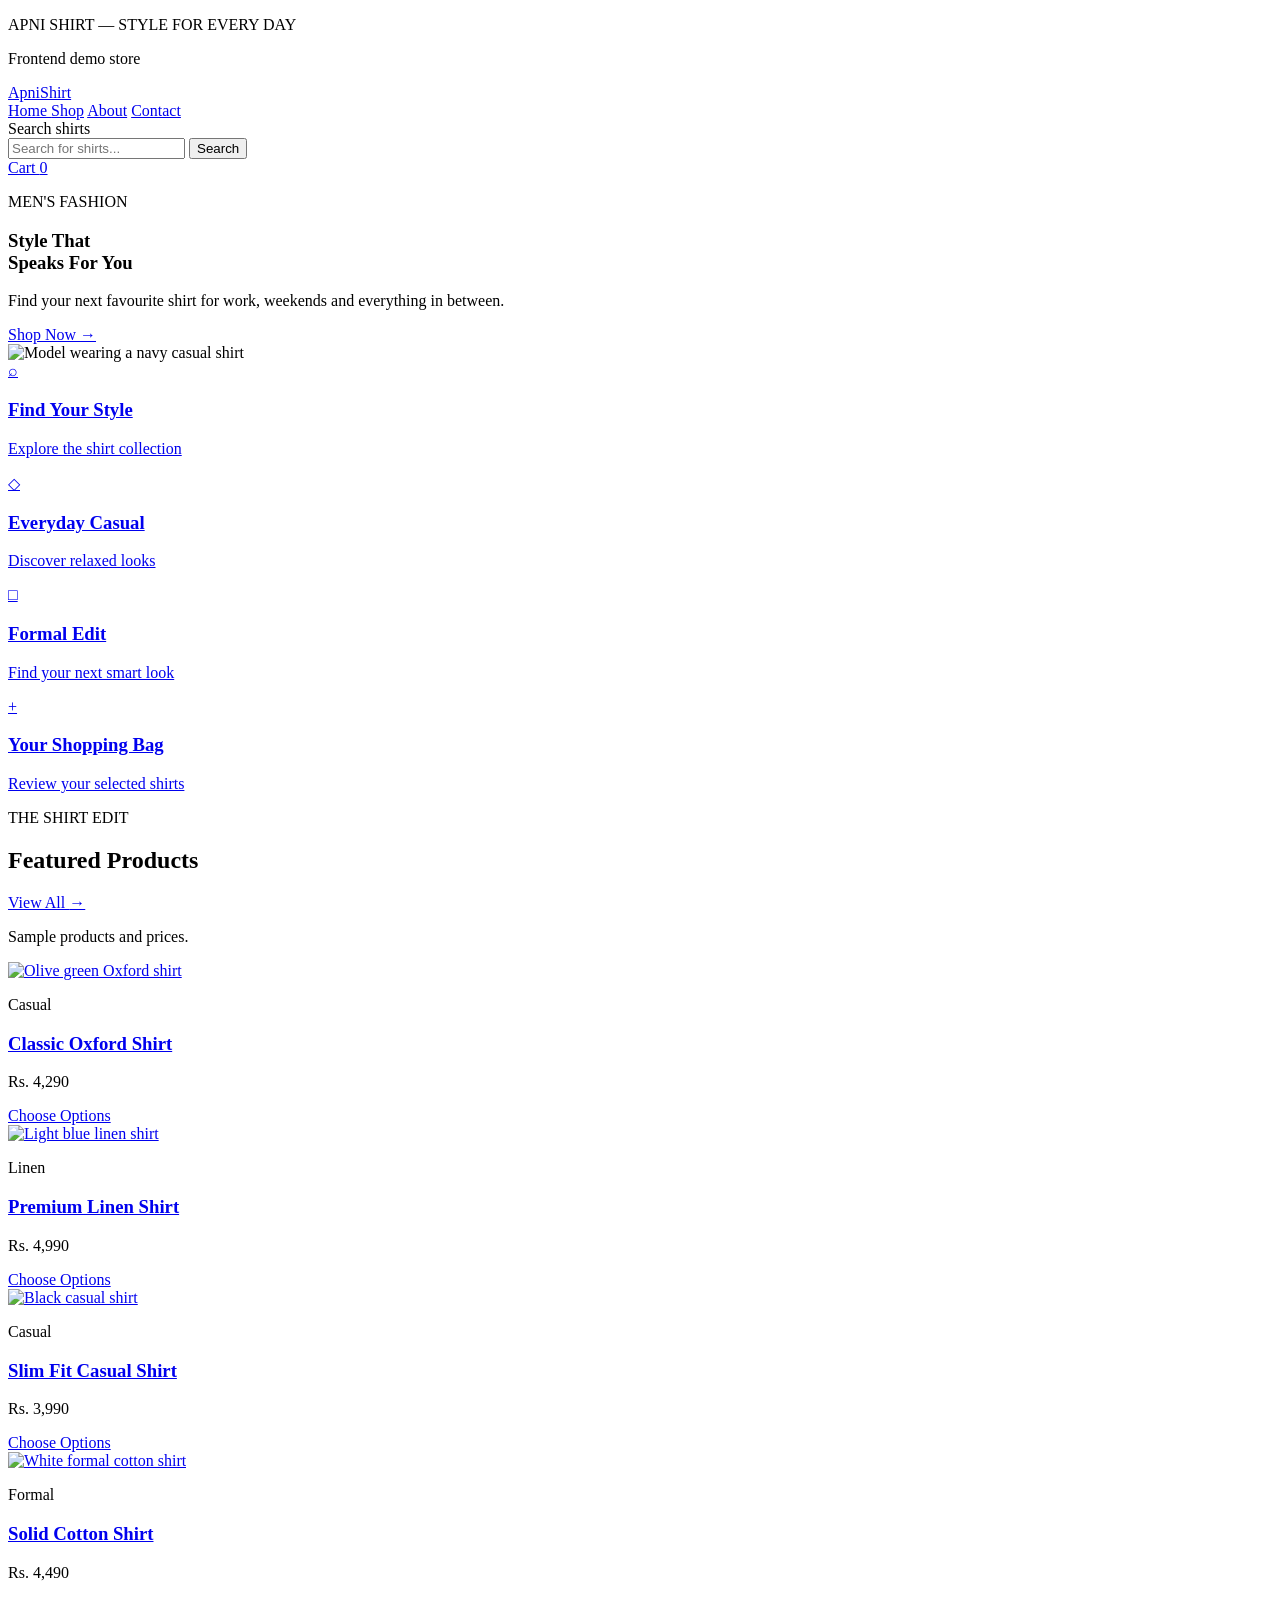
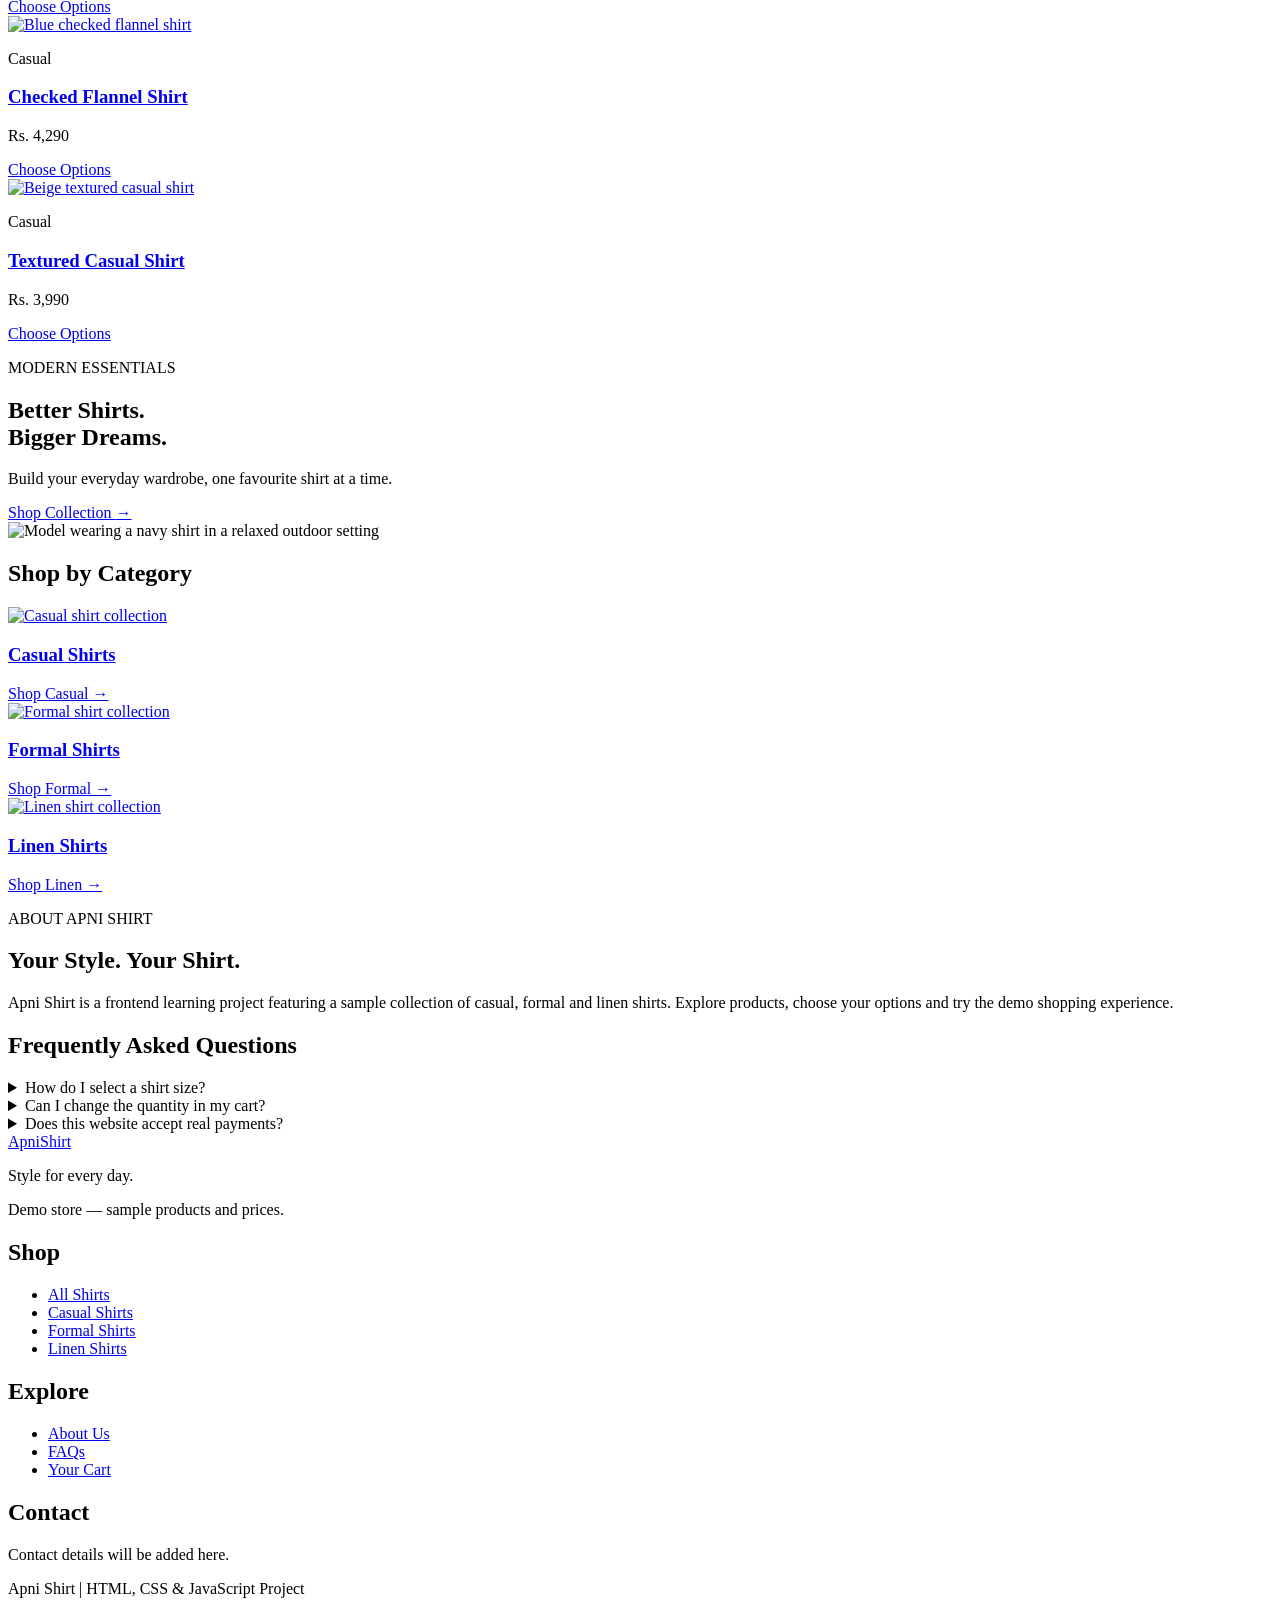
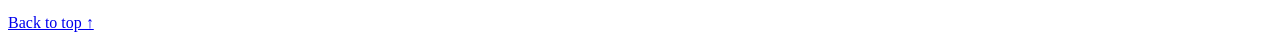
==== index.html @ d5346ca1 "Add files via upload" ====
<!DOCTYPE html>
<html lang="en">
<head>
  <meta charset="UTF-8">
  <meta name="viewport" content="width=device-width, initial-scale=1.0">

  <title>Apni Shirt | Men's Fashion</title>
  <meta
    name="description"
    content="Explore casual, formal and linen shirts at Apni Shirt."
  >

  <link rel="stylesheet" href="css/style.css">

  
</head>

<body>
  <!-- TOP BAR -->
  <div class="top-bar">
    <div class="container">
      <p>APNI SHIRT — STYLE FOR EVERY DAY</p>
      <p>Frontend demo store</p>
    </div>
  </div>

  <!-- HEADER -->
  <header class="site-header">
    <div class="container header-content">

      <a href="index.html" class="logo" aria-label="Apni Shirt home">
        Apni<span>Shirt</span>
      </a>

      <button
        type="button"
        class="menu-toggle"
        id="menuToggle"
        aria-label="Toggle navigation"
        aria-controls="mainNav"
        aria-expanded="false"
        hidden
      >
        ☰
      </button>

      <nav class="main-nav" id="mainNav" aria-label="Main navigation">
        <a href="index.html" class="nav-link active" aria-current="page">
          Home
        </a>
        <a href="shop.html" class="nav-link">Shop</a>
        <a href="#about" class="nav-link">About</a>
        <a href="#contact" class="nav-link">Contact</a>
      </nav>

      <form
        class="search-form"
        id="searchForm"
        action="shop.html"
        method="get"
        role="search"
      >
        <label for="searchInput">Search shirts</label>

        <div class="search-field">
          <input
            type="search"
            id="searchInput"
            name="q"
            placeholder="Search for shirts..."
            maxlength="100"
          >

          <button type="submit" aria-label="Search">
            Search
          </button>
        </div>
      </form>

      <a href="cart.html" class="cart-link">
        Cart
        <span id="cartCount" aria-live="polite">0</span>
      </a>

    </div>
  </header>

  <main>
    <!-- HERO / BANNER -->
    <section class="hero" aria-label="Featured collections">
      <div class="hero-slider" id="heroSlider">

        <article class="hero-slide active" data-slide="0">
          <div class="container hero-content">

            <div class="hero-text" data-animate="slide-right">
              <p class="eyebrow">MEN'S FASHION</p>

              <h1>
                Style That<br>
                Speaks For <span>You</span>
              </h1>

              <p class="hero-description">
                Find your next favourite shirt for work,
                weekends and everything in between.
              </p>

              <a href="shop.html" class="btn btn-primary">
                Shop Now <span aria-hidden="true">→</span>
              </a>
            </div>

            <div class="hero-image" data-animate="slide-left">
              <img
                src="images/hero navy.png"
                alt="Model wearing a navy casual shirt"
                width="800"
                height="700"
                fetchpriority="high"
              >
            </div>

          </div>
        </article>

        <article class="hero-slide" data-slide="1" hidden>
          <div class="container hero-content">

            <div class="hero-text">
              <p class="eyebrow">THE CASUAL COLLECTION</p>
              <h2>Good Style.<br>Every Day.</h2>

              <p class="hero-description">
                Discover relaxed shirts for your everyday wardrobe.
              </p>

              <a href="shop.html?category=casual" class="btn btn-primary">
                Explore Casual <span aria-hidden="true">→</span>
              </a>
            </div>

            <div class="hero-image">
              <img
                src="images/causal.png"
                alt="Model wearing a light blue casual shirt"
                width="800"
                height="700"
                loading="lazy"
              >
            </div>

          </div>
        </article>

        <article class="hero-slide" data-slide="2" hidden>
          <div class="container hero-content">

            <div class="hero-text">
              <p class="eyebrow">THE FORMAL EDIT</p>
              <h2>A Sharper Look.<br>Your Own Way.</h2>

              <p class="hero-description">
                Explore clean colours and classic shirt styles.
              </p>

              <a href="shop.html?category=formal" class="btn btn-primary">
                Explore Formal <span aria-hidden="true">→</span>
              </a>
            </div>

            <div class="hero-image">
              <img
                src="images/banners/hero-formal.jpg"
                alt="Model wearing a white formal shirt"
                width="800"
                height="700"
                loading="lazy"
              >
            </div>

          </div>
        </article>

      </div>

      <!-- JS tayyar hone par controls show karna -->
      <div class="slider-controls" id="sliderControls" hidden>
        <button type="button" id="prevSlide" aria-label="Previous slide">
          ←
        </button>

        <div class="slider-dots" aria-label="Choose banner">
          <button
            type="button"
            class="slider-dot active"
            data-slide-to="0"
            aria-label="Show banner 1"
            aria-pressed="true"
          ></button>

          <button
            type="button"
            class="slider-dot"
            data-slide-to="1"
            aria-label="Show banner 2"
            aria-pressed="false"
          ></button>

          <button
            type="button"
            class="slider-dot"
            data-slide-to="2"
            aria-label="Show banner 3"
            aria-pressed="false"
          ></button>
        </div>

        <button type="button" id="nextSlide" aria-label="Next slide">
          →
        </button>
      </div>
    </section>

    <!-- QUICK LINKS -->
    <section class="features" aria-label="Explore the store">
      <div class="container features-grid">

        <a href="shop.html" class="feature-item" data-animate="fade-up">
          <span class="feature-icon" aria-hidden="true">⌕</span>
          <div>
            <h3>Find Your Style</h3>
            <p>Explore the shirt collection</p>
          </div>
        </a>

        <a href="shop.html?category=casual"
           class="feature-item"
           data-animate="fade-up">
          <span class="feature-icon" aria-hidden="true">◇</span>
          <div>
            <h3>Everyday Casual</h3>
            <p>Discover relaxed looks</p>
          </div>
        </a>

        <a href="shop.html?category=formal"
           class="feature-item"
           data-animate="fade-up">
          <span class="feature-icon" aria-hidden="true">□</span>
          <div>
            <h3>Formal Edit</h3>
            <p>Find your next smart look</p>
          </div>
        </a>

        <a href="cart.html" class="feature-item" data-animate="fade-up">
          <span class="feature-icon" aria-hidden="true">+</span>
          <div>
            <h3>Your Shopping Bag</h3>
            <p>Review your selected shirts</p>
          </div>
        </a>

      </div>
    </section>

    <!-- FEATURED PRODUCTS -->
    <section class="section featured-products" id="featuredProducts">
      <div class="container">

        <div class="section-heading" data-animate="fade-up">
          <div>
            <p class="eyebrow">THE SHIRT EDIT</p>
            <h2>Featured Products</h2>
          </div>

          <a href="shop.html" class="text-link">
            View All <span aria-hidden="true">→</span>
          </a>
        </div>

        <p class="demo-note">Sample products and prices.</p>

        <div class="product-grid" id="featuredProductGrid">

          <!-- PRODUCT 1 -->
          <article
            class="product-card"
            data-product-id="1"
            data-animate="fade-up"
          >
            <a href="product.html?id=1" class="product-image">
              <img
                src="images/shirts/oxford-olive.jpg"
                alt="Olive green Oxford shirt"
                width="450"
                height="550"
                loading="lazy"
              >
            </a>

            <div class="product-info">
              <p class="product-category">Casual</p>

              <h3>
                <a href="product.html?id=1">Classic Oxford Shirt</a>
              </h3>

              <p class="product-price">Rs. 4,290</p>

              <a href="product.html?id=1" class="btn btn-product">
                Choose Options
              </a>
            </div>
          </article>

          <!-- PRODUCT 2 -->
          <article
            class="product-card"
            data-product-id="2"
            data-animate="fade-up"
          >
            <a href="product.html?id=2" class="product-image">
              <img
                src="images/shirts/linen-blue.jpg"
                alt="Light blue linen shirt"
                width="450"
                height="550"
                loading="lazy"
              >
            </a>

            <div class="product-info">
              <p class="product-category">Linen</p>

              <h3>
                <a href="product.html?id=2">Premium Linen Shirt</a>
              </h3>

              <p class="product-price">Rs. 4,990</p>

              <a href="product.html?id=2" class="btn btn-product">
                Choose Options
              </a>
            </div>
          </article>

          <!-- PRODUCT 3 -->
          <article
            class="product-card"
            data-product-id="3"
            data-animate="fade-up"
          >
            <a href="product.html?id=3" class="product-image">
              <img
                src="images/shirts/casual-black.jpg"
                alt="Black casual shirt"
                width="450"
                height="550"
                loading="lazy"
              >
            </a>

            <div class="product-info">
              <p class="product-category">Casual</p>

              <h3>
                <a href="product.html?id=3">Slim Fit Casual Shirt</a>
              </h3>

              <p class="product-price">Rs. 3,990</p>

              <a href="product.html?id=3" class="btn btn-product">
                Choose Options
              </a>
            </div>
          </article>

          <!-- PRODUCT 4 -->
          <article
            class="product-card"
            data-product-id="4"
            data-animate="fade-up"
          >
            <a href="product.html?id=4" class="product-image">
              <img
                src="images/shirts/cotton-white.jpg"
                alt="White formal cotton shirt"
                width="450"
                height="550"
                loading="lazy"
              >
            </a>

            <div class="product-info">
              <p class="product-category">Formal</p>

              <h3>
                <a href="product.html?id=4">Solid Cotton Shirt</a>
              </h3>

              <p class="product-price">Rs. 4,490</p>

              <a href="product.html?id=4" class="btn btn-product">
                Choose Options
              </a>
            </div>
          </article>

          <!-- PRODUCT 5 -->
          <article
            class="product-card"
            data-product-id="5"
            data-animate="fade-up"
          >
            <a href="product.html?id=5" class="product-image">
              <img
                src="images/shirts/flannel-checked.jpg"
                alt="Blue checked flannel shirt"
                width="450"
                height="550"
                loading="lazy"
              >
            </a>

            <div class="product-info">
              <p class="product-category">Casual</p>

              <h3>
                <a href="product.html?id=5">Checked Flannel Shirt</a>
              </h3>

              <p class="product-price">Rs. 4,290</p>

              <a href="product.html?id=5" class="btn btn-product">
                Choose Options
              </a>
            </div>
          </article>

          <!-- PRODUCT 6 -->
          <article
            class="product-card"
            data-product-id="6"
            data-animate="fade-up"
          >
            <a href="product.html?id=6" class="product-image">
              <img
                src="images/shirts/textured-beige.jpg"
                alt="Beige textured casual shirt"
                width="450"
                height="550"
                loading="lazy"
              >
            </a>

            <div class="product-info">
              <p class="product-category">Casual</p>

              <h3>
                <a href="product.html?id=6">Textured Casual Shirt</a>
              </h3>

              <p class="product-price">Rs. 3,990</p>

              <a href="product.html?id=6" class="btn btn-product">
                Choose Options
              </a>
            </div>
          </article>

        </div>
      </div>
    </section>

    <!-- LIFESTYLE BANNER -->
    <section class="collection-banner" aria-labelledby="collectionTitle">
      <div class="container collection-banner-content">

        <div class="collection-banner-text" data-animate="slide-right">
          <p class="eyebrow">MODERN ESSENTIALS</p>

          <h2 id="collectionTitle">
            Better Shirts.<br>
            Bigger <span>Dreams.</span>
          </h2>

          <p>Build your everyday wardrobe, one favourite shirt at a time.</p>

          <a href="shop.html" class="btn btn-primary">
            Shop Collection <span aria-hidden="true">→</span>
          </a>
        </div>

        <div class="collection-banner-image" data-animate="slide-left">
          <img
            src="images/banners/collection-banner.jpg"
            alt="Model wearing a navy shirt in a relaxed outdoor setting"
            width="900"
            height="650"
            loading="lazy"
          >
        </div>

      </div>
    </section>

    <!-- CATEGORIES -->
    <section class="section categories" id="categories">
      <div class="container">

        <div class="section-heading" data-animate="fade-up">
          <h2>Shop by Category</h2>
        </div>

        <div class="category-grid">

          <a
            href="shop.html?category=casual"
            class="category-card"
            data-animate="fade-up"
          >
            <img
              src="images/shirts/category-casual.jpg"
              alt="Casual shirt collection"
              width="600"
              height="700"
              loading="lazy"
            >

            <div class="category-content">
              <h3>Casual Shirts</h3>
              <span>Shop Casual →</span>
            </div>
          </a>

          <a
            href="shop.html?category=formal"
            class="category-card"
            data-animate="fade-up"
          >
            <img
              src="images/shirts/category-formal.jpg"
              alt="Formal shirt collection"
              width="600"
              height="700"
              loading="lazy"
            >

            <div class="category-content">
              <h3>Formal Shirts</h3>
              <span>Shop Formal →</span>
            </div>
          </a>

          <a
            href="shop.html?category=linen"
            class="category-card"
            data-animate="fade-up"
          >
            <img
              src="images/shirts/category-linen.jpg"
              alt="Linen shirt collection"
              width="600"
              height="700"
              loading="lazy"
            >

            <div class="category-content">
              <h3>Linen Shirts</h3>
              <span>Shop Linen →</span>
            </div>
          </a>

        </div>
      </div>
    </section>

    <!-- ABOUT -->
    <section class="section about-section" id="about">
      <div class="container" data-animate="fade-up">
        <p class="eyebrow">ABOUT APNI SHIRT</p>
        <h2>Your Style. Your Shirt.</h2>

        <p>
          Apni Shirt is a frontend learning project featuring a sample
          collection of casual, formal and linen shirts. Explore products,
          choose your options and try the demo shopping experience.
        </p>
      </div>
    </section>

    <!-- FAQ -->
    <section class="section faq-section" id="faq">
      <div class="container">

        <div class="section-heading" data-animate="fade-up">
          <h2>Frequently Asked Questions</h2>
        </div>

        <div class="faq-list">

          <details class="faq-item">
            <summary>How do I select a shirt size?</summary>
            <p>
              Open a product page, select an available size and colour,
              then add the shirt to your cart.
            </p>
          </details>

          <details class="faq-item">
            <summary>Can I change the quantity in my cart?</summary>
            <p>
              Yes. Use the plus and minus buttons on the cart page
              to update the quantity.
            </p>
          </details>

          <details class="faq-item">
            <summary>Does this website accept real payments?</summary>
            <p>
              No. This is a frontend demo. Checkout does not process
              payments. Do not enter real card details.
            </p>
          </details>

        </div>
      </div>
    </section>
  </main>

  <!-- FOOTER -->
  <footer class="site-footer" id="contact">
    <div class="container footer-grid">

      <div class="footer-brand">
        <a href="index.html" class="logo">
          Apni<span>Shirt</span>
        </a>

        <p>Style for every day.</p>
        <p>Demo store — sample products and prices.</p>
      </div>

      <div class="footer-column">
        <h2>Shop</h2>
        <ul>
          <li><a href="shop.html">All Shirts</a></li>
          <li><a href="shop.html?category=casual">Casual Shirts</a></li>
          <li><a href="shop.html?category=formal">Formal Shirts</a></li>
          <li><a href="shop.html?category=linen">Linen Shirts</a></li>
        </ul>
      </div>

      <div class="footer-column">
        <h2>Explore</h2>
        <ul>
          <li><a href="#about">About Us</a></li>
          <li><a href="#faq">FAQs</a></li>
          <li><a href="cart.html">Your Cart</a></li>
        </ul>
      </div>

      <div class="footer-column">
        <h2>Contact</h2>
        <p>Contact details will be added here.</p>
      </div>

    </div>

    <div class="container footer-bottom">
      <p>Apni Shirt | HTML, CSS & JavaScript Project</p>
      <a href="#top" id="backToTop">Back to top ↑</a>
    </div>
  </footer>

  <!-- JS notifications -->
  <div
    class="toast"
    id="toast"
    role="status"
    aria-live="polite"
    hidden
  ></div>
  <script src="js/script.js" defer></script>
</body>
</html>
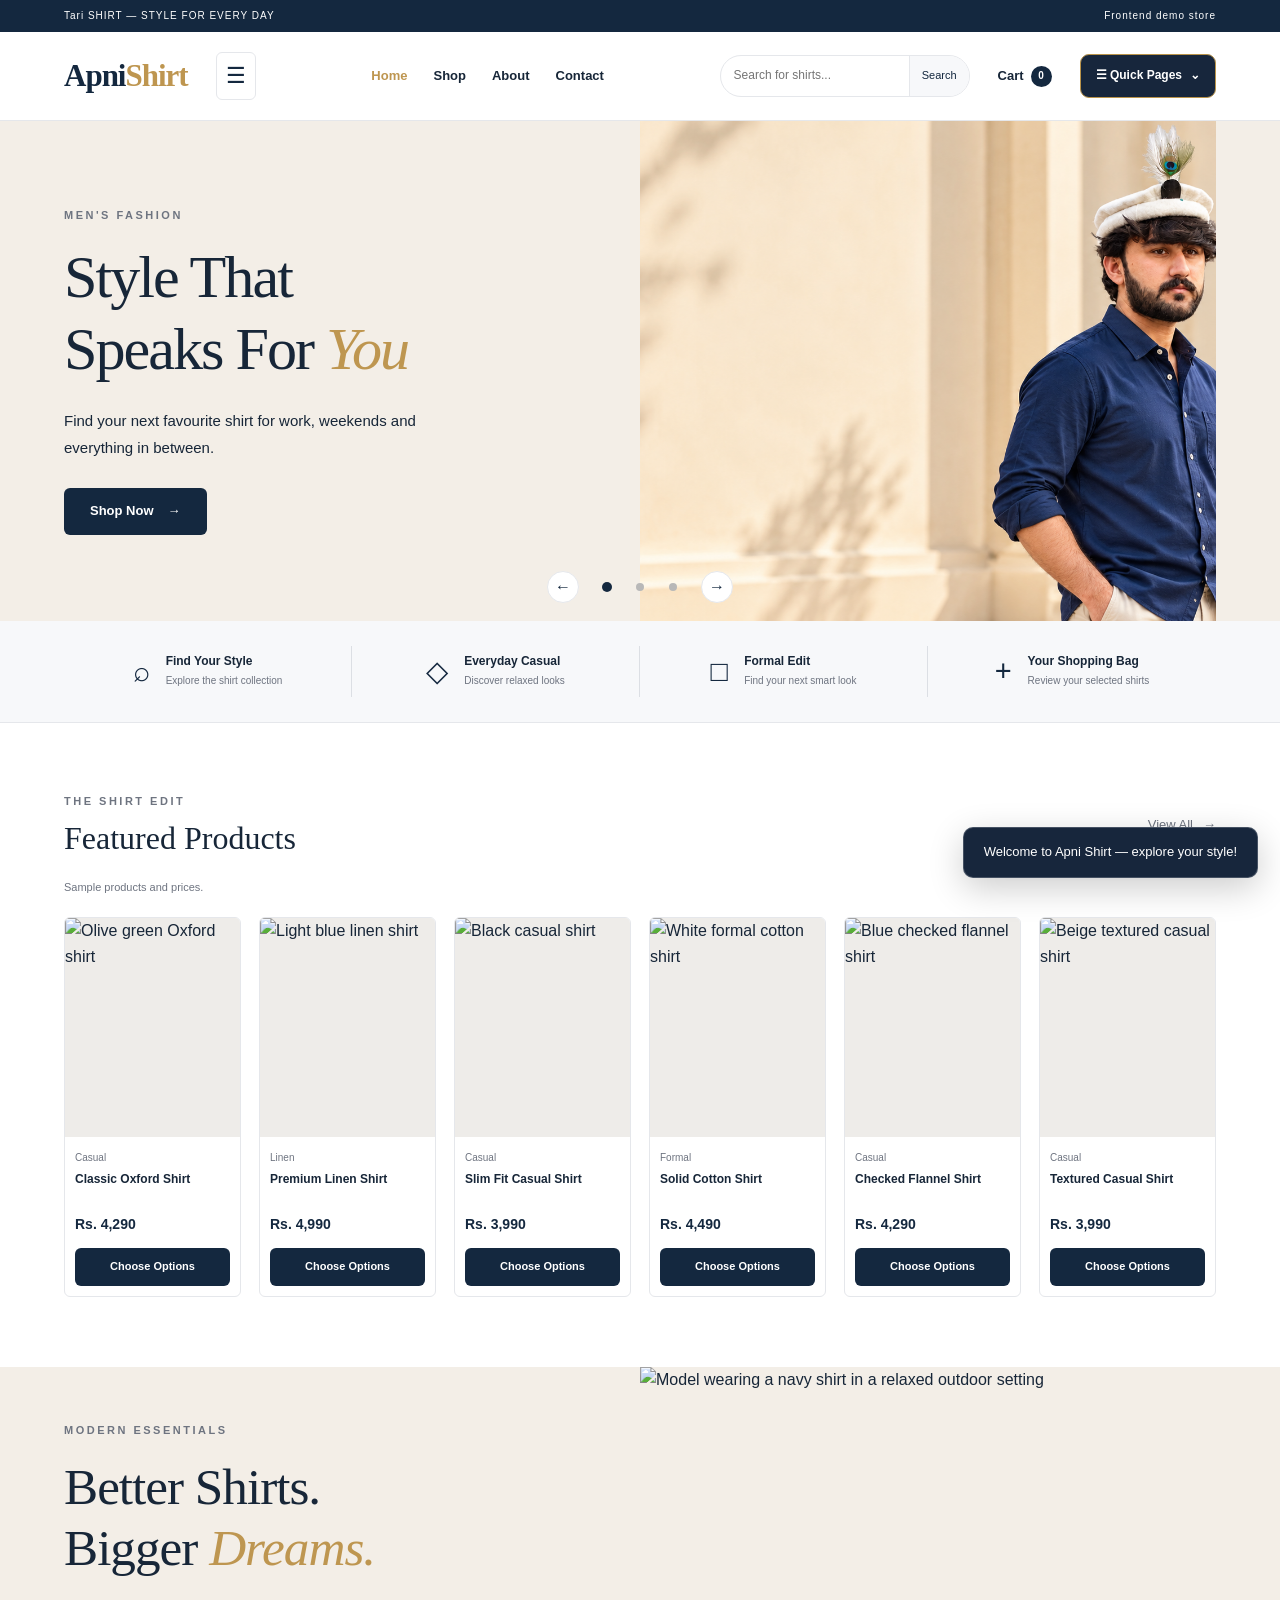
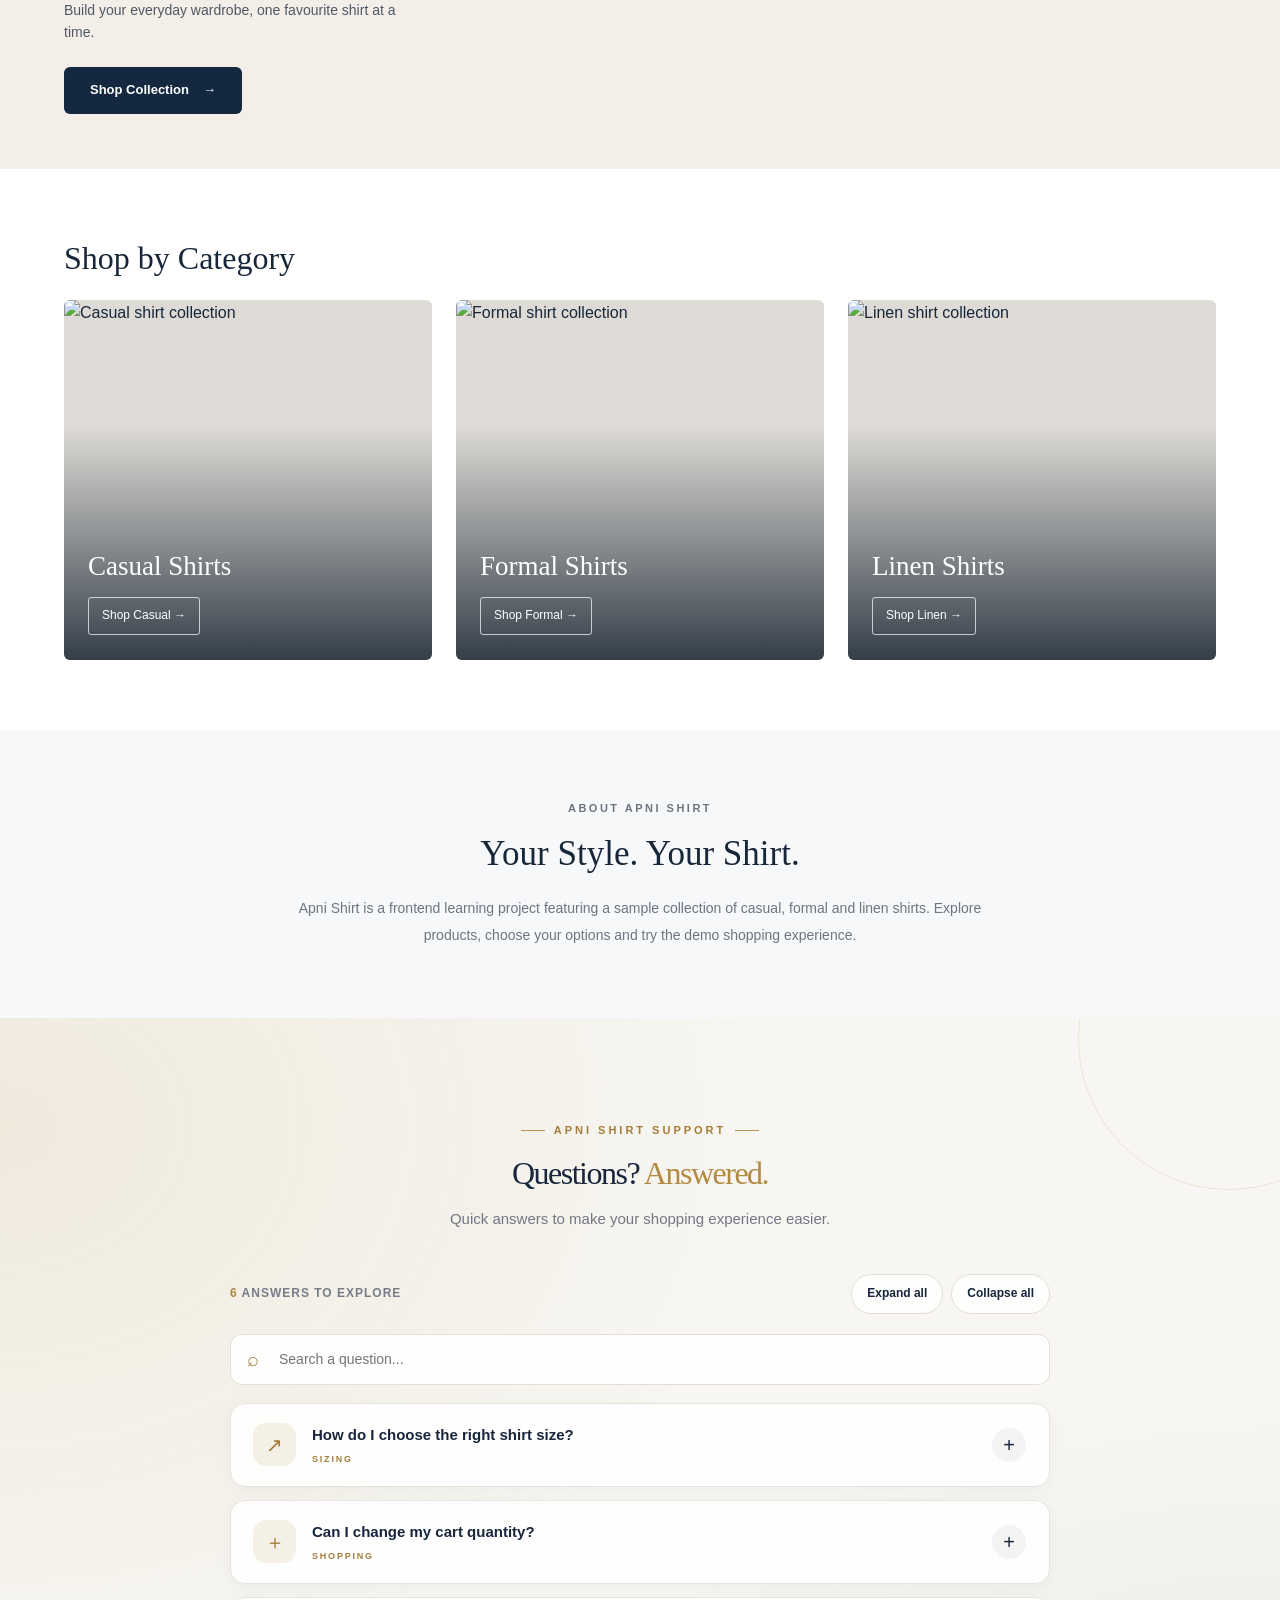
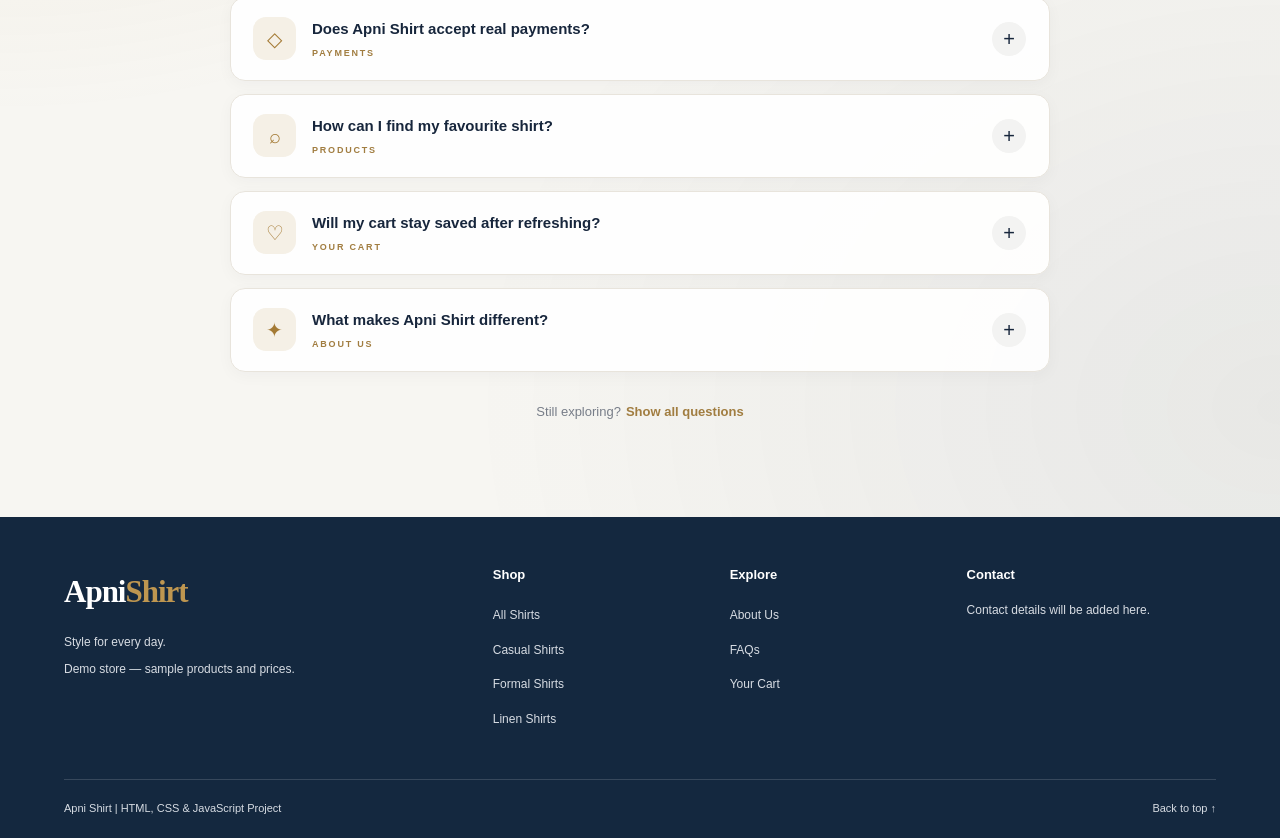
==== commit 379f8cf8: "Update print statement from 'Hello' to 'Goodbye'" ====
--- a/index.html
+++ b/index.html
@@ -19,7 +19,7 @@
   <!-- TOP BAR -->
   <div class="top-bar">
     <div class="container">
-      <p>APNI SHIRT — STYLE FOR EVERY DAY</p>
+      <p> Tari SHIRT — STYLE FOR EVERY DAY</p>
       <p>Frontend demo store</p>
     </div>
   </div>
@@ -685,4 +685,4 @@
   ></div>
   <script src="js/script.js" defer></script>
 </body>
-</html>+</html>
--- a/css/style.css
+++ b/css/style.css
@@ -0,0 +1,1664 @@
+
+/* ==============================
+   APNI SHIRT — GLOBAL STYLES
+================================ */
+
+:root {
+  --navy: #14283f;
+  --navy-dark: #0d1d30;
+  --gold: #be9650;
+  --cream: #f3eee7;
+  --white: #ffffff;
+  --text: #172638;
+  --muted: #6e7480;
+  --border: #e5e7eb;
+  --light: #f7f8fa;
+  --radius: 6px;
+  --container: 1280px;
+}
+
+* {
+  box-sizing: border-box;
+  margin: 0;
+  padding: 0;
+}
+
+body {
+  font-family: Arial, Helvetica, sans-serif;
+  color: var(--text);
+  background: var(--white);
+  line-height: 1.6;
+}
+
+[hidden] {
+  display: none !important;
+}
+
+img {
+  display: block;
+  max-width: 100%;
+}
+
+a {
+  color: inherit;
+  text-decoration: none;
+}
+
+button,
+input,
+select,
+textarea {
+  font: inherit;
+}
+
+button,
+a,
+input,
+summary {
+  -webkit-tap-highlight-color: transparent;
+}
+
+button {
+  cursor: pointer;
+}
+
+button,
+input {
+  border-radius: var(--radius);
+}
+
+button:focus-visible,
+a:focus-visible,
+input:focus-visible,
+summary:focus-visible {
+  outline: 3px solid var(--gold);
+  outline-offset: 4px;
+}
+
+ul {
+  list-style: none;
+}
+
+h1,
+h2,
+h3 {
+  line-height: 1.2;
+}
+
+h1,
+h2 {
+  font-family: Georgia, "Times New Roman", serif;
+}
+
+.container {
+  width: min(var(--container), 90%);
+  margin-inline: auto;
+}
+
+.section {
+  padding-block: 70px;
+}
+
+.eyebrow {
+  margin-bottom: 16px;
+  color: var(--muted);
+  font-size: 11px;
+  font-weight: 600;
+  letter-spacing: 2.5px;
+  text-transform: uppercase;
+}
+
+/* ==============================
+   BUTTONS
+================================ */
+
+.btn {
+  display: inline-flex;
+  justify-content: center;
+  align-items: center;
+  gap: 14px;
+  min-height: 46px;
+  padding: 12px 25px;
+  border: 1px solid transparent;
+  border-radius: var(--radius);
+  font-size: 13px;
+  font-weight: 600;
+  text-align: center;
+}
+
+.btn-primary {
+  color: var(--white);
+  background: var(--navy);
+}
+
+.btn-primary:hover {
+  background: var(--navy-dark);
+}
+
+.btn-product {
+  width: 100%;
+  min-height: 38px;
+  padding: 9px 12px;
+  color: var(--white);
+  background: var(--navy);
+  font-size: 11px;
+}
+
+.btn-product:hover {
+  background: var(--navy-dark);
+}
+
+.text-link {
+  display: inline-flex;
+  align-items: center;
+  gap: 10px;
+  color: var(--muted);
+  font-size: 13px;
+}
+
+.text-link:hover {
+  color: var(--navy);
+}
+
+/* ==============================
+   TOP BAR
+================================ */
+
+.top-bar {
+  padding-block: 8px;
+  color: var(--white);
+  background: var(--navy);
+  font-size: 10px;
+  letter-spacing: 1px;
+}
+
+.top-bar .container {
+  display: flex;
+  justify-content: space-between;
+  align-items: center;
+  gap: 20px;
+}
+
+/* ==============================
+   HEADER
+================================ */
+
+.site-header {
+  position: relative;
+  z-index: 20;
+  background: var(--white);
+  border-bottom: 1px solid var(--border);
+}
+
+.header-content {
+  display: flex;
+  align-items: center;
+  gap: 28px;
+  min-height: 88px;
+}
+
+.logo {
+  flex-shrink: 0;
+  color: var(--navy);
+  font-family: Georgia, "Times New Roman", serif;
+  font-size: 31px;
+  font-weight: 700;
+  letter-spacing: -1px;
+}
+
+.logo span {
+  color: var(--gold);
+}
+
+.main-nav {
+  display: flex;
+  align-items: center;
+  justify-content: center;
+  gap: 26px;
+  margin-left: auto;
+}
+
+.nav-link {
+  padding-block: 8px;
+  font-size: 13px;
+  font-weight: 600;
+}
+
+.nav-link:hover,
+.nav-link.active {
+  color: var(--gold);
+}
+
+.search-form {
+  width: 250px;
+  margin-left: auto;
+}
+
+/* Accessible label — visually hidden */
+
+.search-form > label {
+  position: absolute;
+  width: 1px;
+  height: 1px;
+  padding: 0;
+  overflow: hidden;
+  white-space: nowrap;
+  clip-path: inset(50%);
+}
+
+.search-field {
+  display: flex;
+  align-items: center;
+  min-height: 40px;
+  overflow: hidden;
+  border: 1px solid var(--border);
+  border-radius: 25px;
+}
+
+.search-field input {
+  width: 100%;
+  min-width: 0;
+  padding: 10px 13px;
+  color: var(--text);
+  background: transparent;
+  border: 0;
+  border-radius: 0;
+  font-size: 12px;
+}
+
+.search-field input:focus-visible {
+  outline-offset: -3px;
+}
+
+.search-field button {
+  align-self: stretch;
+  padding-inline: 12px;
+  color: var(--navy);
+  background: var(--light);
+  border: 0;
+  border-left: 1px solid var(--border);
+  border-radius: 0;
+  font-size: 11px;
+}
+
+.cart-link {
+  display: inline-flex;
+  align-items: center;
+  gap: 7px;
+  white-space: nowrap;
+  font-size: 13px;
+  font-weight: 600;
+}
+
+#cartCount {
+  display: inline-flex;
+  align-items: center;
+  justify-content: center;
+  min-width: 21px;
+  height: 21px;
+  padding-inline: 5px;
+  color: var(--white);
+  background: var(--navy);
+  border-radius: 50%;
+  font-size: 10px;
+}
+
+.menu-toggle {
+  padding: 5px 9px;
+  color: var(--navy);
+  background: transparent;
+  border: 1px solid var(--border);
+  font-size: 22px;
+}
+
+/* ==============================
+   HERO
+================================ */
+
+.hero {
+  position: relative;
+  overflow: hidden;
+  background: var(--cream);
+}
+
+.hero-content {
+  display: grid;
+  grid-template-columns: 1fr 1fr;
+  align-items: center;
+  min-height: 500px;
+}
+
+.hero-text {
+  position: relative;
+  z-index: 1;
+  padding: 50px 35px 50px 0;
+}
+
+.hero-text h1,
+.hero-text h2 {
+  margin-bottom: 22px;
+  font-size: clamp(42px, 4.7vw, 68px);
+  font-weight: 500;
+  letter-spacing: -2px;
+}
+
+.hero-text h1 span,
+.hero-text h2 span {
+  color: var(--gold);
+  font-style: italic;
+}
+
+.hero-description {
+  max-width: 390px;
+  margin-bottom: 27px;
+  font-size: 15px;
+  line-height: 1.8;
+}
+
+.hero-image {
+  align-self: stretch;
+  min-width: 0;
+  height: 500px;
+}
+
+.hero-image img {
+  width: 100%;
+  height: 100%;
+  object-fit: cover;
+  object-position: center 25%;
+}
+
+.slider-controls {
+  position: absolute;
+  z-index: 2;
+  bottom: 18px;
+  left: 50%;
+  display: flex;
+  align-items: center;
+  gap: 16px;
+  transform: translateX(-50%);
+}
+
+.slider-controls > button {
+  display: grid;
+  place-items: center;
+  width: 32px;
+  height: 32px;
+  color: var(--navy);
+  background: var(--white);
+  border: 1px solid var(--border);
+  border-radius: 50%;
+}
+
+.slider-dots {
+  display: flex;
+  gap: 9px;
+}
+
+.slider-dot {
+  position: relative;
+  width: 24px;
+  height: 24px;
+  background: transparent;
+  border: 0;
+}
+
+.slider-dot::after {
+  position: absolute;
+  inset: 8px;
+  content: "";
+  background: #b8b8b8;
+  border-radius: 50%;
+}
+
+.slider-dot.active::after {
+  background: var(--navy);
+}
+
+/* ==============================
+   QUICK LINKS
+================================ */
+
+.features {
+  padding-block: 25px;
+  background: var(--light);
+  border-bottom: 1px solid var(--border);
+}
+
+.features-grid {
+  display: grid;
+  grid-template-columns: repeat(4, 1fr);
+}
+
+.feature-item {
+  display: flex;
+  align-items: center;
+  justify-content: center;
+  gap: 16px;
+  padding: 8px 18px;
+  border-right: 1px solid #dcdfe4;
+}
+
+.feature-item:last-child {
+  border-right: 0;
+}
+
+.feature-icon {
+  color: var(--navy);
+  font-size: 29px;
+  line-height: 1;
+}
+
+.feature-item h3 {
+  margin-bottom: 5px;
+  font-size: 12px;
+}
+
+.feature-item p {
+  color: var(--muted);
+  font-size: 10px;
+}
+
+/* ==============================
+   SECTION HEADINGS
+================================ */
+
+.section-heading {
+  display: flex;
+  align-items: center;
+  justify-content: space-between;
+  gap: 20px;
+  margin-bottom: 22px;
+}
+
+.section-heading h2 {
+  font-size: 32px;
+  font-weight: 500;
+}
+
+.section-heading .eyebrow {
+  margin-bottom: 8px;
+}
+
+.demo-note {
+  margin-bottom: 20px;
+  color: var(--muted);
+  font-size: 11px;
+}
+
+/* ==============================
+   PRODUCT CARDS
+================================ */
+
+.product-grid {
+  display: grid;
+  grid-template-columns: repeat(6, minmax(0, 1fr));
+  gap: 18px;
+}
+
+.product-card {
+  min-width: 0;
+  overflow: hidden;
+  background: var(--white);
+  border: 1px solid var(--border);
+  border-radius: var(--radius);
+}
+
+.product-image {
+  display: block;
+  overflow: hidden;
+  background: #eeece9;
+  aspect-ratio: 4 / 5;
+}
+
+.product-image img {
+  width: 100%;
+  height: 100%;
+  object-fit: cover;
+  object-position: center top;
+}
+
+.product-info {
+  padding: 13px 10px 10px;
+}
+
+.product-category {
+  margin-bottom: 5px;
+  color: var(--muted);
+  font-size: 10px;
+}
+
+.product-info h3 {
+  min-height: 32px;
+  margin-bottom: 10px;
+  font-family: Arial, Helvetica, sans-serif;
+  font-size: 12px;
+  font-weight: 600;
+  line-height: 1.4;
+}
+
+.product-info h3 a:hover {
+  color: var(--gold);
+}
+
+.product-price {
+  margin-bottom: 13px;
+  color: var(--navy);
+  font-size: 14px;
+  font-weight: 700;
+}
+
+/* ==============================
+   COLLECTION BANNER
+================================ */
+
+.collection-banner {
+  overflow: hidden;
+  background: var(--cream);
+}
+
+.collection-banner-content {
+  display: grid;
+  grid-template-columns: 1fr 1fr;
+  align-items: center;
+}
+
+.collection-banner-text {
+  padding: 55px 35px 55px 0;
+}
+
+.collection-banner-text h2 {
+  margin-bottom: 20px;
+  font-size: clamp(36px, 4vw, 54px);
+  font-weight: 500;
+  letter-spacing: -1px;
+}
+
+.collection-banner-text h2 span {
+  color: var(--gold);
+  font-style: italic;
+}
+
+.collection-banner-text > p:not(.eyebrow) {
+  max-width: 360px;
+  margin-bottom: 24px;
+  color: #505865;
+  font-size: 14px;
+}
+
+.collection-banner-image {
+  align-self: stretch;
+  height: 390px;
+}
+
+.collection-banner-image img {
+  width: 100%;
+  height: 100%;
+  object-fit: cover;
+  object-position: center 30%;
+}
+
+/* ==============================
+   CATEGORY CARDS
+================================ */
+
+.category-grid {
+  display: grid;
+  grid-template-columns: repeat(3, minmax(0, 1fr));
+  gap: 24px;
+}
+
+.category-card {
+  position: relative;
+  display: block;
+  height: 360px;
+  overflow: hidden;
+  background: #dedbd6;
+  border-radius: var(--radius);
+}
+
+.category-card::after {
+  position: absolute;
+  inset: 0;
+  content: "";
+  background: linear-gradient(
+    to top,
+    rgba(9, 23, 38, 0.8),
+    rgba(9, 23, 38, 0) 65%
+  );
+}
+
+.category-card > img {
+  width: 100%;
+  height: 100%;
+  object-fit: cover;
+  object-position: center top;
+}
+
+.category-content {
+  position: absolute;
+  z-index: 1;
+  right: 24px;
+  bottom: 25px;
+  left: 24px;
+  color: var(--white);
+}
+
+.category-content h3 {
+  margin-bottom: 15px;
+  font-family: Georgia, "Times New Roman", serif;
+  font-size: 27px;
+  font-weight: 500;
+}
+
+.category-content span {
+  display: inline-block;
+  padding: 8px 13px;
+  border: 1px solid rgba(255, 255, 255, 0.7);
+  border-radius: 3px;
+  font-size: 12px;
+}
+
+/* ==============================
+   ABOUT
+================================ */
+
+.about-section {
+  background: var(--light);
+  text-align: center;
+}
+
+.about-section h2 {
+  margin-bottom: 20px;
+  font-size: 35px;
+  font-weight: 500;
+}
+
+.about-section .container > p:last-child {
+  max-width: 700px;
+  margin-inline: auto;
+  color: var(--muted);
+  font-size: 14px;
+  line-height: 1.9;
+}
+
+/* ==============================
+   FAQ
+================================ */
+
+.faq-list {
+  display: grid;
+  grid-template-columns: 1fr;
+  gap: 12px;
+}
+
+.faq-item {
+  padding: 17px 20px;
+  border: 1px solid var(--border);
+  border-radius: var(--radius);
+}
+
+.faq-item summary {
+  display: flex;
+  align-items: center;
+  justify-content: space-between;
+  gap: 20px;
+  cursor: pointer;
+  list-style: none;
+  font-size: 13px;
+  font-weight: 600;
+}
+
+.faq-item summary::-webkit-details-marker {
+  display: none;
+}
+
+.faq-item summary::after {
+  flex-shrink: 0;
+  content: "+";
+  color: var(--navy);
+  font-size: 20px;
+  font-weight: 400;
+}
+
+.faq-item[open] summary::after {
+  content: "−";
+}
+
+.faq-item > p {
+  margin-top: 13px;
+  color: var(--muted);
+  font-size: 13px;
+  line-height: 1.8;
+}
+
+/* ==============================
+   FOOTER
+================================ */
+
+.site-footer {
+  padding-top: 50px;
+  color: #d7dce3;
+  background: var(--navy);
+}
+
+.footer-grid {
+  display: grid;
+  grid-template-columns: 2fr 1fr 1fr 1.3fr;
+  gap: 45px;
+  padding-bottom: 40px;
+}
+
+.footer-brand .logo {
+  display: inline-block;
+  margin-bottom: 16px;
+  color: var(--white);
+}
+
+.footer-brand p {
+  max-width: 280px;
+  margin-bottom: 8px;
+  font-size: 12px;
+}
+
+.footer-column h2 {
+  margin-bottom: 18px;
+  color: var(--white);
+  font-family: Arial, Helvetica, sans-serif;
+  font-size: 13px;
+  font-weight: 600;
+}
+
+.footer-column li {
+  margin-bottom: 9px;
+}
+
+.footer-column a,
+.footer-column p {
+  font-size: 12px;
+}
+
+.footer-column a:hover {
+  color: var(--gold);
+}
+
+.footer-bottom {
+  display: flex;
+  align-items: center;
+  justify-content: space-between;
+  gap: 20px;
+  padding-block: 20px;
+  border-top: 1px solid rgba(255, 255, 255, 0.15);
+  font-size: 11px;
+}
+
+.footer-bottom a:hover {
+  color: var(--gold);
+}
+
+/* ==============================
+   NOTIFICATION
+================================ */
+
+.toast {
+  position: fixed;
+  z-index: 100;
+  right: 20px;
+  bottom: 20px;
+  max-width: min(360px, calc(100% - 40px));
+  padding: 15px 22px;
+  color: var(--white);
+  background: var(--navy);
+  border: 1px solid rgba(255, 255, 255, 0.2);
+  border-radius: var(--radius);
+  box-shadow: 0 8px 25px rgba(0, 0, 0, 0.15);
+  font-size: 13px;
+}
+
+/* ==============================
+   TABLET / SMALL DESKTOP
+================================ */
+
+@media (max-width: 1100px) {
+  .header-content {
+    gap: 20px;
+    flex-wrap: wrap;
+    padding-block: 18px;
+  }
+
+  .main-nav {
+    gap: 20px;
+  }
+
+  .search-form {
+    width: 220px;
+  }
+
+  .product-grid {
+    grid-template-columns: repeat(3, minmax(0, 1fr));
+    gap: 22px;
+  }
+
+  .product-info {
+    padding: 16px;
+  }
+
+  .product-info h3 {
+    min-height: auto;
+    font-size: 14px;
+  }
+
+  .product-category {
+    font-size: 11px;
+  }
+
+  .btn-product {
+    min-height: 42px;
+    font-size: 12px;
+  }
+
+  .category-card {
+    height: 310px;
+  }
+}
+
+/* ==============================
+   TABLET
+================================ */
+
+@media (max-width: 800px) {
+  .section {
+    padding-block: 50px;
+  }
+
+  .header-content {
+    gap: 16px;
+  }
+
+  .logo {
+    margin-right: auto;
+    font-size: 28px;
+  }
+
+  .main-nav {
+    order: 4;
+    width: 100%;
+    justify-content: flex-start;
+    flex-wrap: wrap;
+    margin-left: 0;
+  }
+
+  /*
+    JS mobile-menu enhancement:
+    main.js header par "menu-ready" class lagaye.
+    menuToggle.hidden = false kare.
+    Click par nav ki "is-open" class toggle kare.
+  */
+
+  .site-header.menu-ready .main-nav {
+    display: none;
+  }
+
+  .site-header.menu-ready .main-nav.is-open {
+    display: flex;
+  }
+
+  .search-form {
+    order: 5;
+    width: 100%;
+    margin-left: 0;
+  }
+
+  .hero-content {
+    min-height: auto;
+  }
+
+  .hero-text {
+    padding: 45px 20px 45px 0;
+  }
+
+  .hero-text h1,
+  .hero-text h2 {
+    font-size: 43px;
+    letter-spacing: -1px;
+  }
+
+  .hero-description {
+    font-size: 13px;
+  }
+
+  .hero-image {
+    height: 440px;
+  }
+
+  .features-grid {
+    grid-template-columns: repeat(2, 1fr);
+    gap: 20px 0;
+  }
+
+  .feature-item:nth-child(2) {
+    border-right: 0;
+  }
+
+  .feature-item {
+    justify-content: flex-start;
+  }
+
+  .collection-banner-image {
+    height: 350px;
+  }
+
+  .collection-banner-text h2 {
+    font-size: 37px;
+  }
+
+  .category-grid {
+    gap: 15px;
+  }
+
+  .category-card {
+    height: 280px;
+  }
+
+  .category-content {
+    right: 16px;
+    bottom: 20px;
+    left: 16px;
+  }
+
+  .category-content h3 {
+    font-size: 22px;
+  }
+
+  .footer-grid {
+    grid-template-columns: repeat(2, minmax(0, 1fr));
+    gap: 35px;
+  }
+}
+
+/* ==============================
+   MOBILE
+================================ */
+
+@media (max-width: 550px) {
+  .container {
+    width: 92%;
+  }
+
+  .top-bar .container {
+    justify-content: center;
+  }
+
+  .top-bar p {
+    font-size: 9px;
+    text-align: center;
+  }
+
+  .top-bar p:last-child {
+    display: none;
+  }
+
+  .header-content {
+    gap: 12px;
+    padding-block: 15px;
+  }
+
+  .logo {
+    font-size: 27px;
+  }
+
+  .cart-link {
+    font-size: 12px;
+  }
+
+  .main-nav {
+    gap: 22px;
+  }
+
+  .nav-link {
+    font-size: 12px;
+  }
+
+  .hero-content {
+    grid-template-columns: 1fr;
+  }
+
+  .hero-text {
+    padding: 38px 10px 30px;
+  }
+
+  .hero-text h1,
+  .hero-text h2 {
+    margin-bottom: 18px;
+    font-size: 46px;
+  }
+
+  .hero-description {
+    max-width: 340px;
+    margin-bottom: 22px;
+    font-size: 14px;
+  }
+
+  .hero-image {
+    height: 340px;
+  }
+
+  .hero-image img {
+    object-position: center 25%;
+  }
+
+  .eyebrow {
+    margin-bottom: 12px;
+    font-size: 10px;
+  }
+
+  .features {
+    padding-block: 20px;
+  }
+
+  .features-grid {
+    gap: 18px 0;
+  }
+
+  .feature-item {
+    gap: 10px;
+    padding: 5px 10px;
+  }
+
+  .feature-icon {
+    font-size: 24px;
+  }
+
+  .feature-item h3 {
+    font-size: 11px;
+  }
+
+  .feature-item p {
+    font-size: 9px;
+  }
+
+  .section-heading {
+    align-items: flex-start;
+    gap: 12px;
+  }
+
+  .section-heading h2 {
+    font-size: 27px;
+  }
+
+  .text-link {
+    flex-shrink: 0;
+    padding-top: 7px;
+    font-size: 11px;
+  }
+
+  .product-grid {
+    grid-template-columns: repeat(2, minmax(0, 1fr));
+    gap: 18px 12px;
+  }
+
+  .product-info {
+    padding: 12px 9px;
+  }
+
+  .product-info h3 {
+    min-height: 36px;
+    font-size: 12px;
+  }
+
+  .product-price {
+    font-size: 13px;
+  }
+
+  .btn-product {
+    min-height: 40px;
+    padding-inline: 6px;
+    font-size: 10px;
+  }
+
+  .collection-banner-content {
+    grid-template-columns: 1fr;
+  }
+
+  .collection-banner-text {
+    padding: 40px 10px 30px;
+  }
+
+  .collection-banner-text h2 {
+    font-size: 40px;
+  }
+
+  .collection-banner-image {
+    height: 320px;
+  }
+
+  .category-grid {
+    grid-template-columns: 1fr;
+    gap: 18px;
+  }
+
+  .category-card {
+    height: 340px;
+  }
+
+  .category-content {
+    right: 24px;
+    bottom: 25px;
+    left: 24px;
+  }
+
+  .category-content h3 {
+    font-size: 28px;
+  }
+
+  .about-section h2 {
+    font-size: 30px;
+  }
+
+  .about-section .container > p:last-child {
+    font-size: 13px;
+  }
+
+  .faq-item {
+    padding: 15px;
+  }
+
+  .faq-item summary {
+    font-size: 12px;
+  }
+
+  .faq-item > p {
+    font-size: 12px;
+  }
+
+  .footer-grid {
+    gap: 30px 20px;
+  }
+
+  .footer-brand {
+    grid-column: 1 / -1;
+  }
+
+  .footer-brand .logo {
+    margin-right: 0;
+  }
+
+  .footer-bottom {
+    align-items: flex-start;
+    flex-direction: column;
+    gap: 10px;
+    font-size: 10px;
+  }
+}
+
+/* Very narrow screens */
+
+@media (max-width: 340px) {
+  .product-grid {
+    grid-template-columns: 1fr;
+  }
+
+  .features-grid {
+    grid-template-columns: 1fr;
+  }
+
+  .feature-item {
+    border-right: 0;
+  }
+
+  .hero-text h1,
+  .hero-text h2 {
+    font-size: 39px;
+  }
+}
+
+
+
+
+/* SHOP PAGE */
+
+.shop-intro {
+  padding: 45px 0 50px;
+  background: var(--cream);
+}
+
+.breadcrumb {
+  display: flex;
+  flex-wrap: wrap;
+  gap: 10px;
+  margin-bottom: 28px;
+  color: var(--muted);
+  font-size: 12px;
+}
+
+.breadcrumb a:hover {
+  color: var(--navy);
+}
+
+.shop-intro h1 {
+  margin-bottom: 16px;
+  font-size: clamp(34px, 5vw, 54px);
+  font-weight: 500;
+}
+
+.shop-intro > .container > p:last-child {
+  max-width: 550px;
+  color: var(--muted);
+  font-size: 14px;
+}
+
+.shop-section .demo-note {
+  margin: 10px 0 0;
+}
+
+#productCount {
+  color: var(--muted);
+  font-size: 13px;
+  white-space: nowrap;
+}
+
+.shop-toolbar {
+  display: flex;
+  justify-content: space-between;
+  align-items: center;
+  flex-wrap: wrap;
+  gap: 20px;
+  margin-bottom: 30px;
+  padding-bottom: 24px;
+  border-bottom: 1px solid var(--border);
+}
+
+.category-filters {
+  display: flex;
+  flex-wrap: wrap;
+  gap: 10px;
+}
+
+.filter-btn {
+  min-height: 42px;
+  padding: 9px 18px;
+  color: var(--navy);
+  background: var(--white);
+  border: 1px solid var(--border);
+  border-radius: 24px;
+  font-size: 12px;
+}
+
+.filter-btn:hover {
+  border-color: var(--navy);
+}
+
+.filter-btn.active {
+  color: var(--white);
+  background: var(--navy);
+  border-color: var(--navy);
+}
+
+.sort-control {
+  display: flex;
+  align-items: center;
+  gap: 10px;
+  font-size: 12px;
+}
+
+.sort-control select {
+  max-width: 100%;
+  min-height: 42px;
+  padding: 9px 12px;
+  color: var(--navy);
+  background: var(--white);
+  border: 1px solid var(--border);
+  border-radius: var(--radius);
+}
+
+.sort-control select:focus-visible {
+  outline: 3px solid var(--gold);
+  outline-offset: 3px;
+}
+
+.shop-product-grid {
+  grid-template-columns: repeat(3, minmax(0, 1fr));
+  gap: 28px;
+}
+
+.shop-product-grid .product-info {
+  padding: 18px;
+}
+
+.shop-product-grid .product-info h3 {
+  min-height: auto;
+  font-size: 15px;
+}
+
+.shop-product-grid .product-category {
+  font-size: 11px;
+}
+
+.shop-product-grid .btn-product {
+  min-height: 44px;
+  font-size: 12px;
+}
+
+.empty-state {
+  padding: 65px 20px;
+  text-align: center;
+  background: var(--light);
+  border: 1px solid var(--border);
+  border-radius: var(--radius);
+}
+
+.empty-state h3 {
+  margin-bottom: 12px;
+  font-size: 23px;
+}
+
+.empty-state p {
+  margin-bottom: 22px;
+  color: var(--muted);
+}
+
+@media (max-width: 800px) {
+  .shop-product-grid {
+    grid-template-columns: repeat(2, minmax(0, 1fr));
+    gap: 22px;
+  }
+}
+
+@media (max-width: 550px) {
+  .shop-intro {
+    padding-block: 30px 35px;
+  }
+
+  .shop-toolbar {
+    align-items: stretch;
+    flex-direction: column;
+  }
+
+  .category-filters {
+    gap: 8px;
+  }
+
+  .filter-btn {
+    padding-inline: 13px;
+    font-size: 11px;
+  }
+
+  .sort-control {
+    justify-content: space-between;
+  }
+
+  .sort-control select {
+    flex: 1;
+    min-width: 0;
+  }
+
+  .shop-product-grid {
+    gap: 18px 12px;
+  }
+
+  .shop-product-grid .product-info {
+    padding: 12px 9px;
+  }
+
+  .shop-product-grid .product-info h3 {
+    min-height: 36px;
+    font-size: 12px;
+  }
+
+  .shop-product-grid .btn-product {
+    font-size: 10px;
+  }
+}
+
+@media (max-width: 340px) {
+  .shop-product-grid {
+    grid-template-columns: 1fr;
+  }
+}
+.shop-product-grid {
+  grid-template-columns: repeat(4, minmax(0, 1fr));
+  gap: 24px;
+}
+
+@media (max-width: 1000px) {
+  .shop-product-grid {
+    grid-template-columns: repeat(3, minmax(0, 1fr));
+  }
+}
+
+@media (max-width: 700px) {
+  .shop-product-grid {
+    grid-template-columns: repeat(2, minmax(0, 1fr));
+    gap: 18px 12px;
+  }
+}
+
+@media (max-width: 340px) {
+  .shop-product-grid {
+    grid-template-columns: 1fr;
+  }
+}
+/* ==============================
+   ABOUT PAGE
+================================ */
+
+.about-page-intro {
+  padding: 40px 0 55px;
+  background: var(--cream);
+}
+
+.about-page-intro h1 {
+  margin-bottom: 15px;
+  font-size: clamp(36px, 5vw, 56px);
+  font-weight: 500;
+}
+
+.about-page-intro .container > p:last-child {
+  max-width: 600px;
+  color: var(--muted);
+  font-size: 14px;
+}
+
+.about-story {
+  display: grid;
+  grid-template-columns: 1fr 1fr;
+  align-items: center;
+  gap: 60px;
+}
+
+.about-story > * {
+  min-width: 0;
+}
+
+.about-story-image {
+  overflow: hidden;
+  background: var(--cream);
+  border-radius: var(--radius);
+}
+
+.about-story-image img {
+  width: 100%;
+  height: 440px;
+  object-fit: cover;
+  object-position: 78% center;
+}
+
+.about-story-text h2 {
+  margin-bottom: 24px;
+  font-size: clamp(32px, 4vw, 46px);
+  font-weight: 500;
+}
+
+.about-story-text > p:not(.eyebrow) {
+  margin-bottom: 18px;
+  color: var(--muted);
+  font-size: 14px;
+  line-height: 1.9;
+}
+
+.about-story-text .btn {
+  margin-top: 10px;
+}
+
+.about-values,
+.about-team {
+  background: var(--light);
+}
+
+.about-centered-heading {
+  max-width: 650px;
+  margin: 0 auto 35px;
+  text-align: center;
+}
+
+.about-centered-heading h2 {
+  margin-bottom: 16px;
+  font-size: clamp(28px, 4vw, 38px);
+  font-weight: 500;
+}
+
+.about-centered-heading > p:last-child {
+  color: var(--muted);
+  font-size: 14px;
+}
+
+.about-values-grid {
+  display: grid;
+  grid-template-columns: repeat(3, minmax(0, 1fr));
+  gap: 24px;
+}
+
+.about-value-card {
+  padding: 32px;
+  background: var(--white);
+  border: 1px solid var(--border);
+  border-radius: var(--radius);
+}
+
+.about-number {
+  display: block;
+  margin-bottom: 22px;
+  color: var(--gold);
+  font-family: Georgia, "Times New Roman", serif;
+  font-size: 35px;
+}
+
+.about-value-card h3 {
+  margin-bottom: 14px;
+  font-size: 18px;
+}
+
+.about-value-card p,
+.about-team-card > p:last-child {
+  color: var(--muted);
+  font-size: 13px;
+  line-height: 1.9;
+}
+
+.about-team-grid {
+  display: grid;
+  grid-template-columns: repeat(2, minmax(0, 1fr));
+  gap: 26px;
+  max-width: 850px;
+  margin-inline: auto;
+}
+
+.about-team-card {
+  padding: 35px;
+  background: var(--white);
+  border: 1px solid var(--border);
+  border-radius: var(--radius);
+  text-align: center;
+}
+
+.team-avatar {
+  display: grid;
+  place-items: center;
+  width: 78px;
+  height: 78px;
+  margin: 0 auto 22px;
+  color: var(--navy);
+  background: var(--cream);
+  border-radius: 50%;
+  font-family: Georgia, "Times New Roman", serif;
+  font-size: 28px;
+}
+
+.about-team-card .eyebrow {
+  font-size: 10px;
+}
+
+.about-team-card h3 {
+  margin-bottom: 16px;
+  font-size: 20px;
+}
+
+.about-cta {
+  padding: 55px 25px;
+  background: var(--cream);
+  border-radius: var(--radius);
+  text-align: center;
+}
+
+.about-cta h2 {
+  margin-bottom: 17px;
+  font-size: clamp(32px, 5vw, 46px);
+  font-weight: 500;
+}
+
+.about-cta > p:not(.eyebrow) {
+  margin-bottom: 25px;
+  color: var(--muted);
+  font-size: 14px;
+}
+
+@media (max-width: 900px) {
+  .about-story {
+    gap: 30px;
+  }
+
+  .about-values-grid {
+    gap: 16px;
+  }
+
+  .about-value-card {
+    padding: 24px;
+  }
+}
+
+@media (max-width: 700px) {
+  .about-story,
+  .about-values-grid {
+    grid-template-columns: 1fr;
+  }
+
+  .about-story-image img {
+    height: 380px;
+  }
+
+  .about-value-card {
+    padding: 28px;
+  }
+}
+
+@media (max-width: 550px) {
+  .about-page-intro {
+    padding-block: 30px 40px;
+  }
+
+  .about-team-grid {
+    grid-template-columns: 1fr;
+  }
+
+  .about-story-image img {
+    height: 320px;
+  }
+
+  .about-team-card {
+    padding: 28px 22px;
+  }
+
+  .about-cta {
+    padding: 40px 20px;
+  }
+}
